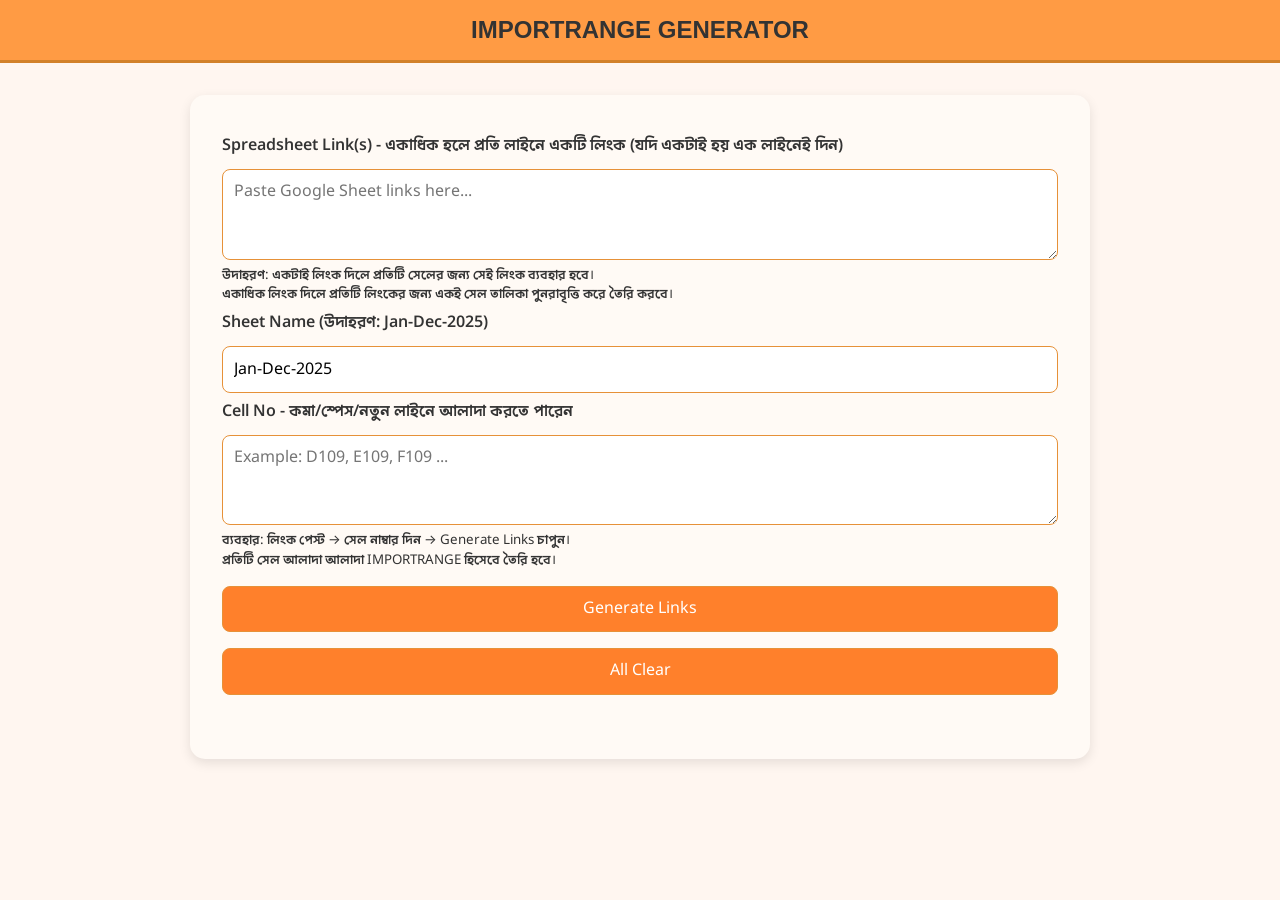
==== index.html @ c6efb555 "file name changed" ====
<!DOCTYPE html>
<html lang="en">
  <head>
    <meta charset="UTF-8" />
    <meta name="viewport" content="width=device-width, initial-scale=1.0" />
    <title>IMPORTRANGE GENERATOR</title>
    <link
      href="https://fonts.googleapis.com/css2?family=Inter:wght@400;600;700&family=Noto+Sans+Bengali:wght@400;600;700&display=swap"
      rel="stylesheet"
    />

    <style>
      :root {
        /* English first, Bengali second (fallback) */
        --font-en: "Inter", system-ui, -apple-system, "Segoe UI", Roboto, Arial,
          sans-serif;
        --font-bn: "AkkasUnicode", "Noto Sans Bengali";
      }

      /* Load your local Unicode font from /fonts/ */
      @font-face {
        font-family: "AkkasUnicode";
        src: url("/AkkasUnicode.woff2") format("woff2"),
          url("/AkkasUnicode.woff") format("woff"),
          url("/AkkasUnicode.ttf") format("truetype"); /* your local file */
        font-weight: 400;
        font-style: normal;
        font-display: swap;
        /* Restrict to Bengali block so it never replaces English glyphs */
        unicode-range: U+0980-09FF, U+200C-200D, U+25CC;
      }
 
      html,
      body {
        font-family: var(--font-en), var(--font-bn);
      }

      /* For parts that are *Bangla-dominant*, flip the order */
      .bn,
      [lang="bn"] {
        font-family: var(--font-bn), var(--font-en);
        line-height: 1.2;
      }

      /* Optional: ensure form controls inside .bn also show Bangla font */
      .bn input,
      .bn textarea,
      .bn button,
      .bn label,
      .bn small {
        font-family: var(--font-bn), var(--font-en);
      }

      /* --- Global reset to make padding behave (prevents overflow) --- */
      *,
      *::before,
      *::after {
        box-sizing: border-box;
      }

      body {
        font-family: Arial, sans-serif;
        background-color: #fff6f0;
        color: #333;
        margin: 0;
        padding: 0;
      }
      header {
        background-color: #ff9b44;
        padding: 1rem;
        text-align: center;
        font-size: 1.5rem;
        font-weight: bold;
        border-bottom: 3px solid #d2812a;
      }
      .container {
        max-width: 900px;
        margin: 2rem auto;
        background: #fffaf5;
        padding: 2rem;
        border-radius: 15px;
        box-shadow: 0 4px 12px rgba(0, 0, 0, 0.1);
      }
      label {
        display: block;
        margin-top: 1rem;
        font-weight: bold;
      }

      /* --- Form controls --- */
      input,
      textarea {
        width: 100%;
        margin-top: 0.5rem;
        padding: 0.7rem; /* requested inner spacing */
        border: 1px solid #e69138;
        border-radius: 8px;
        font-size: 1rem;
      }

      p {
        margin: 10px 0 5px 0;
        font-weight: 550;
      }

      /* Buttons keep compact height */
      button {
        width: 100%;
        margin-top: 1rem;
        padding: 0.7rem;
        border: 1px solid #e69138;
        border-radius: 8px;
        font-size: 1rem;
        background-color: #ff802b;
        color: #fff;
        cursor: pointer;
        transition: background 0.3s;
      }
      button:hover:not(:disabled) {
        background-color: #e67300;
      }
      button:disabled {
        background-color: #ccc;
        cursor: not-allowed;
      }

      .results {
        margin-top: 2rem;
        display: flex;
        flex-direction: column;
        gap: 16px;
      }

      /* A row that holds the rounded box (70%) and the copy button (30%) */
      .result-row {
        position: relative; /* for the cell tag placement */
        display: flex;
        align-items: stretch; /* make both children equal height */
        margin: 0;
        gap: 10px;
      }

      /* Rounded pill: 70% width, left side */
      .link-box {
        width: 70%;
        background: #ffe0c7;
        border: 2px solid #e69138;
        border-radius: 50px 0 0 50px; /* rounded left, straight right to meet button */
        padding: 0.8rem 1rem;
        display: flex;
        align-items: center; /* vertically center content */
        justify-content: flex-start; /* ensure decent click/visual area */
      }

      /* Keep existing class names and styles, adapted for the new layout */
      .link-text {
        flex: 1;
        margin-right: 0.5rem;
        font-family: monospace;
        font-size: 0.9rem;
        white-space: nowrap;
        overflow: hidden;
        text-overflow: ellipsis; /* mask visually; full formula still copied */
      }

      .serial {
        font-weight: bold;
        margin-right: 0.75rem;
        color: #cc5200;
        white-space: nowrap;
      }

      /* Copy button: 30% width, right side, same height as pill */
      .copy-btn {
        width: 30%;
        background: #ff944d;
        border: none;
        color: white;
        padding: 0; /* height comes from flex stretch */
        border-radius: 0 50px 50px 0; /* rounded right side */
        cursor: pointer;
        transition: background 0.3s;
        display: flex;
        align-items: center;
        justify-content: center;
        font-weight: 600; /* matches pill min-height */
      }
      .copy-btn:hover:not(:disabled) {
        background: #e67300;
      }
      .copy-btn:disabled {
        background: #aaa;
        cursor: not-allowed;
      }

      /* Cell number outside the rounded box, top-right corner of the row */
      .cell-tag {
        position: absolute;
        top: -12px;
        right: 0;
        background: #cc5200;
        color: #fff;
        padding: 2px 10px;
        font-size: 0.75rem;
        border-radius: 12px;
        line-height: 1.4;
        white-space: nowrap;
      }

      /* Optional: make 70/30 stack vertically on very small screens */
      @media (max-width: 520px) {
        .result-row {
          flex-direction: column;
        }
        .link-box,
        .copy-btn {
          width: 100%;
          border-radius: 50px; /* both rounded when stacked */
        }
        .copy-btn {
          margin-top: 6px;
        }
      }
    </style>
  </head>
  <body>
    <header>IMPORTRANGE GENERATOR</header>
    <div class="container bn">
      <p
        ><span>Spreadsheet Link(s)</span> - একাধিক হলে প্রতি লাইনে একটি লিংক (যদি একটাই হয় এক
        লাইনেই দিন)</p
      >
      <textarea
        id="sheetLinks"
        rows="3"
        placeholder="Paste Google Sheet links here..."
      ></textarea>
      <small
        >উদাহরণ: একটাই লিংক দিলে প্রতিটি সেলের জন্য সেই লিংক ব্যবহার হবে। <br />
        একাধিক লিংক দিলে প্রতিটি লিংকের জন্য একই সেল তালিকা পুনরাবৃত্তি করে তৈরি
        করবে।</small
      >

      <p><span>Sheet Name </span>(উদাহরণ: Jan-Dec-2025)</p>
      <input type="text" id="sheetName" value="Jan-Dec-2025" />

      <p><span>Cell No</span> - কমা/স্পেস/নতুন লাইনে আলাদা করতে পারেন</p>
      <textarea
        id="cellAddresses"
        rows="3"
        placeholder="Example: D109, E109, F109 ..."
      ></textarea>
      <small
        >ব্যবহার: লিংক পেস্ট → সেল নাম্বার দিন → Generate Links চাপুন। <br />
        প্রতিটি সেল আলাদা আলাদা IMPORTRANGE হিসেবে তৈরি হবে।</small
      >
      <button onclick="generateLinks()">Generate Links</button>
      <button onclick="clearAll()">All Clear</button>

      <div class="results" id="results"></div>
    </div>

    <script>
      // Mask the displayed formula so the full link isn't shown,
      // but keep the original for copying.
      function maskFormulaForDisplay(formula) {
        return formula.replace(/"(https?:\/\/[^"]+)"/, '"<link>"');
      }

      function generateLinks() {
        const links = document
          .getElementById("sheetLinks")
          .value.trim()
          .split(/\n+/)
          .filter(Boolean);
        const sheetName = document.getElementById("sheetName").value.trim();
        const cells = document
          .getElementById("cellAddresses")
          .value.trim()
          .split(/[\s,]+/)
          .filter(Boolean);
        const resultsDiv = document.getElementById("results");
        resultsDiv.innerHTML = "";
        let counter = 1;

        links.forEach((link) => {
          cells.forEach((cell) => {
            const formula = `=IMPORTRANGE("${link}","${sheetName}!${cell}")`;
            const displayFormula = maskFormulaForDisplay(formula);

            // Row container (to position the cell tag)
            const row = document.createElement("div");
            row.className = "result-row";

            // Left rounded pill (70%)
            const box = document.createElement("div");
            box.className = "link-box";

            const serial = document.createElement("div");
            serial.className = "serial";
            serial.textContent = `Link ${counter}`;

            const text = document.createElement("div");
            text.className = "link-text";
            text.textContent = displayFormula; // masked visually

            box.appendChild(serial);
            box.appendChild(text);

            // Right copy button (30%)
            const copyBtn = document.createElement("button");
            copyBtn.className = "copy-btn";
            copyBtn.textContent = "Copy";
            copyBtn.onclick = () => {
              navigator.clipboard.writeText(formula).then(() => {
                copyBtn.textContent = "Copied";
                copyBtn.disabled = true;
              });
            };

            // Cell tag outside, top-right
            const tag = document.createElement("div");
            tag.className = "cell-tag";
            tag.textContent = cell; // show only the cell number as requested

            // Assemble
            row.appendChild(box);
            row.appendChild(copyBtn);
            row.appendChild(tag);
            resultsDiv.appendChild(row);

            counter++;
          });
        });
      }

      function clearAll() {
        document.getElementById("sheetLinks").value = "";
        document.getElementById("sheetName").value = "Jan-Dec-2025";
        document.getElementById("cellAddresses").value = "";
        document.getElementById("results").innerHTML = "";
      }
    </script>
  </body>
</html>
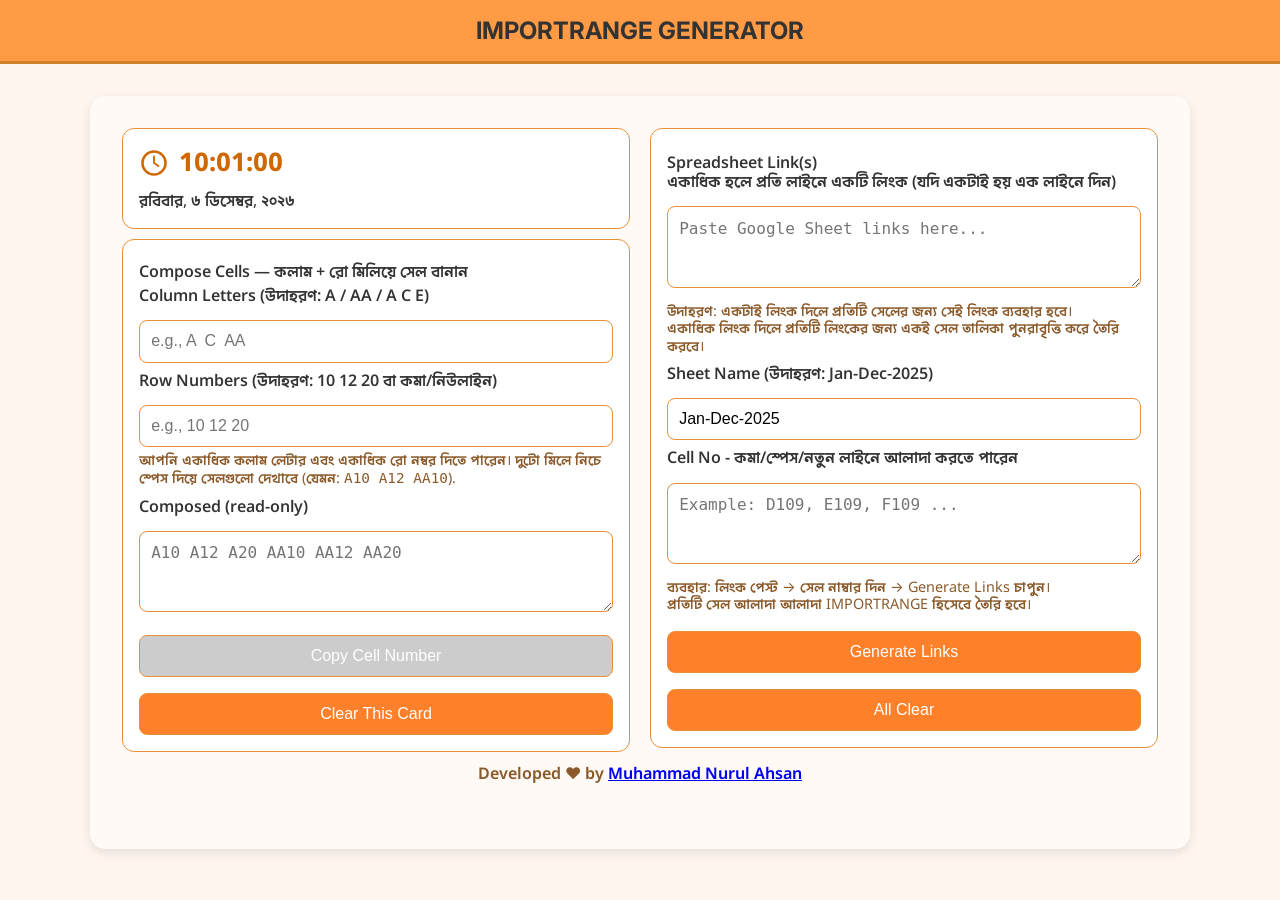
==== commit d0038b7c: "clock and cell card added" ====
--- a/index.html
+++ b/index.html
@@ -8,338 +8,126 @@
       href="https://fonts.googleapis.com/css2?family=Inter:wght@400;600;700&family=Noto+Sans+Bengali:wght@400;600;700&display=swap"
       rel="stylesheet"
     />
+    <link rel="stylesheet" href="/css/style.css" />
+    <script src="/js/script.js" defer></script>
+    <link rel="icon" type="image/png" href="/favicon.png">
+  </head>
 
-    <style>
-      :root {
-        /* English first, Bengali second (fallback) */
-        --font-en: "Inter", system-ui, -apple-system, "Segoe UI", Roboto, Arial,
-          sans-serif;
-        --font-bn: "AkkasUnicode", "Noto Sans Bengali";
-      }
-
-      /* Load your local Unicode font from /fonts/ */
-      @font-face {
-        font-family: "AkkasUnicode";
-        src: url("/AkkasUnicode.woff2") format("woff2"),
-          url("/AkkasUnicode.woff") format("woff"),
-          url("/AkkasUnicode.ttf") format("truetype"); /* your local file */
-        font-weight: 400;
-        font-style: normal;
-        font-display: swap;
-        /* Restrict to Bengali block so it never replaces English glyphs */
-        unicode-range: U+0980-09FF, U+200C-200D, U+25CC;
-      }
- 
-      html,
-      body {
-        font-family: var(--font-en), var(--font-bn);
-      }
-
-      /* For parts that are *Bangla-dominant*, flip the order */
-      .bn,
-      [lang="bn"] {
-        font-family: var(--font-bn), var(--font-en);
-        line-height: 1.2;
-      }
-
-      /* Optional: ensure form controls inside .bn also show Bangla font */
-      .bn input,
-      .bn textarea,
-      .bn button,
-      .bn label,
-      .bn small {
-        font-family: var(--font-bn), var(--font-en);
-      }
-
-      /* --- Global reset to make padding behave (prevents overflow) --- */
-      *,
-      *::before,
-      *::after {
-        box-sizing: border-box;
-      }
-
-      body {
-        font-family: Arial, sans-serif;
-        background-color: #fff6f0;
-        color: #333;
-        margin: 0;
-        padding: 0;
-      }
-      header {
-        background-color: #ff9b44;
-        padding: 1rem;
-        text-align: center;
-        font-size: 1.5rem;
-        font-weight: bold;
-        border-bottom: 3px solid #d2812a;
-      }
-      .container {
-        max-width: 900px;
-        margin: 2rem auto;
-        background: #fffaf5;
-        padding: 2rem;
-        border-radius: 15px;
-        box-shadow: 0 4px 12px rgba(0, 0, 0, 0.1);
-      }
-      label {
-        display: block;
-        margin-top: 1rem;
-        font-weight: bold;
-      }
-
-      /* --- Form controls --- */
-      input,
-      textarea {
-        width: 100%;
-        margin-top: 0.5rem;
-        padding: 0.7rem; /* requested inner spacing */
-        border: 1px solid #e69138;
-        border-radius: 8px;
-        font-size: 1rem;
-      }
-
-      p {
-        margin: 10px 0 5px 0;
-        font-weight: 550;
-      }
-
-      /* Buttons keep compact height */
-      button {
-        width: 100%;
-        margin-top: 1rem;
-        padding: 0.7rem;
-        border: 1px solid #e69138;
-        border-radius: 8px;
-        font-size: 1rem;
-        background-color: #ff802b;
-        color: #fff;
-        cursor: pointer;
-        transition: background 0.3s;
-      }
-      button:hover:not(:disabled) {
-        background-color: #e67300;
-      }
-      button:disabled {
-        background-color: #ccc;
-        cursor: not-allowed;
-      }
-
-      .results {
-        margin-top: 2rem;
-        display: flex;
-        flex-direction: column;
-        gap: 16px;
-      }
-
-      /* A row that holds the rounded box (70%) and the copy button (30%) */
-      .result-row {
-        position: relative; /* for the cell tag placement */
-        display: flex;
-        align-items: stretch; /* make both children equal height */
-        margin: 0;
-        gap: 10px;
-      }
-
-      /* Rounded pill: 70% width, left side */
-      .link-box {
-        width: 70%;
-        background: #ffe0c7;
-        border: 2px solid #e69138;
-        border-radius: 50px 0 0 50px; /* rounded left, straight right to meet button */
-        padding: 0.8rem 1rem;
-        display: flex;
-        align-items: center; /* vertically center content */
-        justify-content: flex-start; /* ensure decent click/visual area */
-      }
-
-      /* Keep existing class names and styles, adapted for the new layout */
-      .link-text {
-        flex: 1;
-        margin-right: 0.5rem;
-        font-family: monospace;
-        font-size: 0.9rem;
-        white-space: nowrap;
-        overflow: hidden;
-        text-overflow: ellipsis; /* mask visually; full formula still copied */
-      }
-
-      .serial {
-        font-weight: bold;
-        margin-right: 0.75rem;
-        color: #cc5200;
-        white-space: nowrap;
-      }
-
-      /* Copy button: 30% width, right side, same height as pill */
-      .copy-btn {
-        width: 30%;
-        background: #ff944d;
-        border: none;
-        color: white;
-        padding: 0; /* height comes from flex stretch */
-        border-radius: 0 50px 50px 0; /* rounded right side */
-        cursor: pointer;
-        transition: background 0.3s;
-        display: flex;
-        align-items: center;
-        justify-content: center;
-        font-weight: 600; /* matches pill min-height */
-      }
-      .copy-btn:hover:not(:disabled) {
-        background: #e67300;
-      }
-      .copy-btn:disabled {
-        background: #aaa;
-        cursor: not-allowed;
-      }
-
-      /* Cell number outside the rounded box, top-right corner of the row */
-      .cell-tag {
-        position: absolute;
-        top: -12px;
-        right: 0;
-        background: #cc5200;
-        color: #fff;
-        padding: 2px 10px;
-        font-size: 0.75rem;
-        border-radius: 12px;
-        line-height: 1.4;
-        white-space: nowrap;
-      }
-
-      /* Optional: make 70/30 stack vertically on very small screens */
-      @media (max-width: 520px) {
-        .result-row {
-          flex-direction: column;
-        }
-        .link-box,
-        .copy-btn {
-          width: 100%;
-          border-radius: 50px; /* both rounded when stacked */
-        }
-        .copy-btn {
-          margin-top: 6px;
-        }
-      }
-    </style>
-  </head>
   <body>
     <header>IMPORTRANGE GENERATOR</header>
     <div class="container bn">
-      <p
-        ><span>Spreadsheet Link(s)</span> - একাধিক হলে প্রতি লাইনে একটি লিংক (যদি একটাই হয় এক
-        লাইনেই দিন)</p
-      >
-      <textarea
-        id="sheetLinks"
-        rows="3"
-        placeholder="Paste Google Sheet links here..."
-      ></textarea>
-      <small
-        >উদাহরণ: একটাই লিংক দিলে প্রতিটি সেলের জন্য সেই লিংক ব্যবহার হবে। <br />
-        একাধিক লিংক দিলে প্রতিটি লিংকের জন্য একই সেল তালিকা পুনরাবৃত্তি করে তৈরি
-        করবে।</small
-      >
+      <div class="two-col">
+        <!-- RIGHT COLUMN EXTRA: Time & Date for Bangladesh -->
+        <div class="left-column">
+          <div class="card info-card">
+            <div class="time-row">
+              <svg class="clock-icon" viewBox="0 0 24 24" aria-hidden="true">
+                <path
+                  d="M12 1.75A10.25 10.25 0 1 0 22.25 12 10.262 10.262 0 0 0 12 1.75Zm0 18.5A8.25 8.25 0 1 1 20.25 12 8.26 8.26 0 0 1 12 20.25Zm.75-13.5a.75.75 0 0 0-1.5 0V12a.75.75 0 0 0 .33.62l3.5 2.33a.75.75 0 1 0 .84-1.24l-3.17-2.1Z"
+                />
+              </svg>
+              <span id="bdTime">--:--:--</span>
+            </div>
 
-      <p><span>Sheet Name </span>(উদাহরণ: Jan-Dec-2025)</p>
-      <input type="text" id="sheetName" value="Jan-Dec-2025" />
+            <div class="calendar-lines">
+              <div class="calendar-line" lang="bn">
+                <span id="dateBn"></span>
+              </div>
+            </div>
+          </div>
 
-      <p><span>Cell No</span> - কমা/স্পেস/নতুন লাইনে আলাদা করতে পারেন</p>
-      <textarea
-        id="cellAddresses"
-        rows="3"
-        placeholder="Example: D109, E109, F109 ..."
-      ></textarea>
-      <small
-        >ব্যবহার: লিংক পেস্ট → সেল নাম্বার দিন → Generate Links চাপুন। <br />
-        প্রতিটি সেল আলাদা আলাদা IMPORTRANGE হিসেবে তৈরি হবে।</small
-      >
-      <button onclick="generateLinks()">Generate Links</button>
-      <button onclick="clearAll()">All Clear</button>
+          <!-- RIGHT CARD: composer -->
+          <div class="card">
+            <p style="margin-top: 8px"><span>Compose Cells</span> — কলাম + রো মিলিয়ে সেল বানান</>
+            <p style="margin-top: 0px">
+              <span>Column Letters</span> (উদাহরণ: A / AA / A C E)
+            </p>
+            <input
+              type="text"
+              id="cellLetters"
+              placeholder="e.g., A  C  AA"
+              oninput="updateComposedCells()"
+            />
 
+            <p><span>Row Numbers </span>(উদাহরণ: 10 12 20 বা কমা/নিউলাইন)</p>
+            <input
+              type="text"
+              id="cellNumbers"
+              placeholder="e.g., 10 12 20"
+              oninput="updateComposedCells()"
+            />
+
+            <div class="hint">
+              আপনি একাধিক কলাম লেটার এবং একাধিক রো নম্বর দিতে পারেন। দুটো মিলে
+              নিচে স্পেস দিয়ে সেলগুলো দেখাবে (যেমন: <code>A10 A12 AA10</code>).
+            </div>
+
+            <p>Composed (read-only)</p>
+            <textarea
+              id="composedCells"
+              rows="3"
+              placeholder="A10 A12 A20 AA10 AA12 AA20"
+              readonly
+            ></textarea>
+
+            <button id="copyComposedBtn" onclick="copyComposedCells()" disabled>
+              Copy Cell Number
+            </button>
+            <button onclick="clearComposer()">Clear This Card</button>
+          </div>
+        </div>
+
+        <!-- LEFT CARD: main inputs -->
+        <div class="card">
+          <p>
+            <span>Spreadsheet Link(s)</span> <br />
+            একাধিক হলে প্রতি লাইনে একটি লিংক (যদি একটাই হয় এক লাইনে দিন)
+          </p>
+          <textarea
+            id="sheetLinks"
+            rows="3"
+            placeholder="Paste Google Sheet links here..."
+          ></textarea>
+          <div class="hint-without-margin">
+            উদাহরণ: একটাই লিংক দিলে প্রতিটি সেলের জন্য সেই লিংক ব্যবহার হবে।
+            <br />একাধিক লিংক দিলে প্রতিটি লিংকের জন্য একই সেল তালিকা
+            পুনরাবৃত্তি করে তৈরি করবে।
+          </div>
+
+          <p><span>Sheet Name </span>(উদাহরণ: Jan-Dec-2025)</p>
+          <input type="text" id="sheetName" value="Jan-Dec-2025" />
+
+          <p><span>Cell No</span> - কমা/স্পেস/নতুন লাইনে আলাদা করতে পারেন</p>
+          <textarea
+            id="cellAddresses"
+            rows="3"
+            placeholder="Example: D109, E109, F109 ..."
+          ></textarea>
+          <div class="hint-without-margin">
+            ব্যবহার: লিংক পেস্ট → সেল নাম্বার দিন → Generate Links চাপুন।
+            <br />প্রতিটি সেল আলাদা আলাদা IMPORTRANGE হিসেবে তৈরি হবে।
+          </div>
+
+          <button onclick="generateLinks()">Generate Links</button>
+          <button onclick="clearAll()">All Clear</button>
+        </div>
+      </div>
+
+      <!-- Footer note (centered) -->
+      <div class="footer-note">
+        Developed ❤️ by 
+        <a
+          id="githubLink"
+          href="https://github.com/muhammadnurulahsan"
+          target="_blank"
+          rel="noopener"
+          >Muhammad Nurul Ahsan</a
+        >
+      </div>
+
+      <!-- RESULTS -->
       <div class="results" id="results"></div>
     </div>
-
-    <script>
-      // Mask the displayed formula so the full link isn't shown,
-      // but keep the original for copying.
-      function maskFormulaForDisplay(formula) {
-        return formula.replace(/"(https?:\/\/[^"]+)"/, '"<link>"');
-      }
-
-      function generateLinks() {
-        const links = document
-          .getElementById("sheetLinks")
-          .value.trim()
-          .split(/\n+/)
-          .filter(Boolean);
-        const sheetName = document.getElementById("sheetName").value.trim();
-        const cells = document
-          .getElementById("cellAddresses")
-          .value.trim()
-          .split(/[\s,]+/)
-          .filter(Boolean);
-        const resultsDiv = document.getElementById("results");
-        resultsDiv.innerHTML = "";
-        let counter = 1;
-
-        links.forEach((link) => {
-          cells.forEach((cell) => {
-            const formula = `=IMPORTRANGE("${link}","${sheetName}!${cell}")`;
-            const displayFormula = maskFormulaForDisplay(formula);
-
-            // Row container (to position the cell tag)
-            const row = document.createElement("div");
-            row.className = "result-row";
-
-            // Left rounded pill (70%)
-            const box = document.createElement("div");
-            box.className = "link-box";
-
-            const serial = document.createElement("div");
-            serial.className = "serial";
-            serial.textContent = `Link ${counter}`;
-
-            const text = document.createElement("div");
-            text.className = "link-text";
-            text.textContent = displayFormula; // masked visually
-
-            box.appendChild(serial);
-            box.appendChild(text);
-
-            // Right copy button (30%)
-            const copyBtn = document.createElement("button");
-            copyBtn.className = "copy-btn";
-            copyBtn.textContent = "Copy";
-            copyBtn.onclick = () => {
-              navigator.clipboard.writeText(formula).then(() => {
-                copyBtn.textContent = "Copied";
-                copyBtn.disabled = true;
-              });
-            };
-
-            // Cell tag outside, top-right
-            const tag = document.createElement("div");
-            tag.className = "cell-tag";
-            tag.textContent = cell; // show only the cell number as requested
-
-            // Assemble
-            row.appendChild(box);
-            row.appendChild(copyBtn);
-            row.appendChild(tag);
-            resultsDiv.appendChild(row);
-
-            counter++;
-          });
-        });
-      }
-
-      function clearAll() {
-        document.getElementById("sheetLinks").value = "";
-        document.getElementById("sheetName").value = "Jan-Dec-2025";
-        document.getElementById("cellAddresses").value = "";
-        document.getElementById("results").innerHTML = "";
-      }
-    </script>
   </body>
 </html>
+
--- a/css/style.css
+++ b/css/style.css
@@ -0,0 +1,265 @@
+:root {
+  --font-en: "Inter", system-ui, -apple-system, "Segoe UI", Roboto, Arial,
+    sans-serif;
+  --font-bn: "AkkasUnicode", "Noto Sans Bengali";
+}
+
+/* Local Unicode Bengali font (optional) */
+@font-face {
+  font-family: "AkkasUnicode";
+  src: url("/AkkasUnicode.woff2") format("woff2"),
+    url("/AkkasUnicode.woff") format("woff"),
+    url("/AkkasUnicode.ttf") format("truetype");
+  font-weight: 400;
+  font-style: normal;
+  font-display: swap;
+  unicode-range: U+0980-09FF, U+200C-200D, U+25CC;
+}
+
+html,
+body {
+  font-family: var(--font-en), var(--font-bn);
+}
+.bn,
+[lang="bn"] {
+  font-family: var(--font-bn), var(--font-en);
+  line-height: 1.2;
+}
+
+*,
+*::before,
+*::after {
+  box-sizing: border-box;
+}
+
+body {
+  background-color: #fff6f0;
+  color: #333;
+  margin: 0;
+  padding: 0;
+}
+header {
+  background-color: #ff9b44;
+  padding: 1rem;
+  text-align: center;
+  font-size: 1.5rem;
+  font-weight: bold;
+  border-bottom: 3px solid #d2812a;
+}
+
+.container {
+  max-width: 1100px;
+  margin: 2rem auto;
+  background: #fffaf5;
+  padding: 2rem;
+  border-radius: 15px;
+  box-shadow: 0 4px 12px rgba(0, 0, 0, 0.1);
+}
+
+/* Two-column layout for left inputs + right composer */
+.two-col {
+  display: grid;
+  grid-template-columns: 1fr 1fr;
+  gap: 20px;
+  align-items: start;
+}
+
+.left-column {
+  display: flex;
+  flex-direction: column;
+  gap: 10px;
+}
+
+.card {
+  background: #fff;
+  border: 1px solid #e69138;
+  border-radius: 12px;
+  padding: 16px;
+}
+
+input,
+textarea {
+  width: 100%;
+  margin-top: 0.5rem;
+  padding: 0.7rem;
+  border: 1px solid #e69138;
+  border-radius: 8px;
+  font-size: 1rem;
+}
+
+p {
+  margin: 10px 0 5px 0;
+  font-weight: 550;
+}
+
+button {
+  width: 100%;
+  margin-top: 1rem;
+  padding: 0.7rem;
+  border: 1px solid #e69138;
+  border-radius: 8px;
+  font-size: 1rem;
+  background-color: #ff802b;
+  color: #fff;
+  cursor: pointer;
+  transition: background 0.3s;
+}
+button:hover:not(:disabled) {
+  background-color: #e67300;
+}
+button:disabled {
+  background-color: #ccc;
+  cursor: not-allowed;
+}
+
+.results {
+  margin-top: 2rem;
+  display: flex;
+  flex-direction: column;
+  gap: 16px;
+}
+
+.result-row {
+  position: relative;
+  display: flex;
+  align-items: stretch;
+  margin: 0;
+  gap: 10px;
+}
+.link-box {
+  width: 70%;
+  background: #ffe0c7;
+  border: 2px solid #e69138;
+  border-radius: 50px 0 0 50px;
+  padding: 0.8rem 1rem;
+  display: flex;
+  align-items: center;
+  justify-content: flex-start;
+}
+.link-text {
+  flex: 1;
+  margin-right: 0.5rem;
+  font-family: monospace;
+  font-size: 0.9rem;
+  white-space: nowrap;
+  overflow: hidden;
+  text-overflow: ellipsis;
+}
+.serial {
+  font-weight: bold;
+  margin-right: 0.75rem;
+  color: #cc5200;
+  white-space: nowrap;
+}
+.copy-btn {
+  width: 30%;
+  background: #ff944d;
+  border: none;
+  color: #fff;
+  padding: 0;
+  border-radius: 0 50px 50px 0;
+  cursor: pointer;
+  transition: background 0.3s;
+  display: flex;
+  align-items: center;
+  justify-content: center;
+  font-weight: 600;
+}
+.copy-btn:hover:not(:disabled) {
+  background: #e67300;
+}
+.copy-btn:disabled {
+  background: #aaa;
+  cursor: not-allowed;
+}
+
+.cell-tag {
+  position: absolute;
+  top: -12px;
+  right: 0;
+  background: #cc5200;
+  color: #fff;
+  padding: 2px 10px;
+  font-size: 0.75rem;
+  border-radius: 12px;
+  line-height: 1.4;
+  white-space: nowrap;
+}
+.group-divider {
+  height: 2px;
+  background: #d2812a;
+  width: 100%;
+  border-radius: 1px;
+  margin: 10px 0;
+}
+
+.hint {
+  color: #8b5a2b;
+  font-size: 0.9rem;
+  margin-top: 6px;
+}
+
+.hint-without-margin {
+  color: #8b5a2b;
+  font-size: 0.9rem;
+  margin-top: 10px;
+}
+
+/* NEW: time/date info card styling (left column) */
+.info-card {
+  display: grid;
+  gap: 8px;
+}
+.time-row {
+  display: flex;
+  align-items: center;
+  gap: 10px;
+  font-size: 1.6rem;
+  font-weight: 700;
+  color: #d06800;
+}
+
+#bdTime {
+  margin-top: 5px;
+}
+
+.clock-icon {
+  width: 30px;
+  height: 30px;
+  fill: #d06800;
+}
+.calendar-lines {
+  display: grid;
+  gap: 6px;
+  margin-top: 4px;
+}
+.calendar-line .label {
+  font-weight: 700;
+  color: #8b5a2b;
+  margin-right: 6px;
+}
+.footer-note {
+  text-align: center;
+  margin-top: 14px;
+  color: #8b5a2b;
+  font-weight: 600;
+}
+
+@media (max-width: 820px) {
+  .two-col {
+    grid-template-columns: 1fr;
+  }
+}
+@media (max-width: 520px) {
+  .result-row {
+    flex-direction: column;
+  }
+  .link-box,
+  .copy-btn {
+    width: 100%;
+    border-radius: 50px;
+  }
+  .copy-btn {
+    margin-top: 6px;
+  }
+}
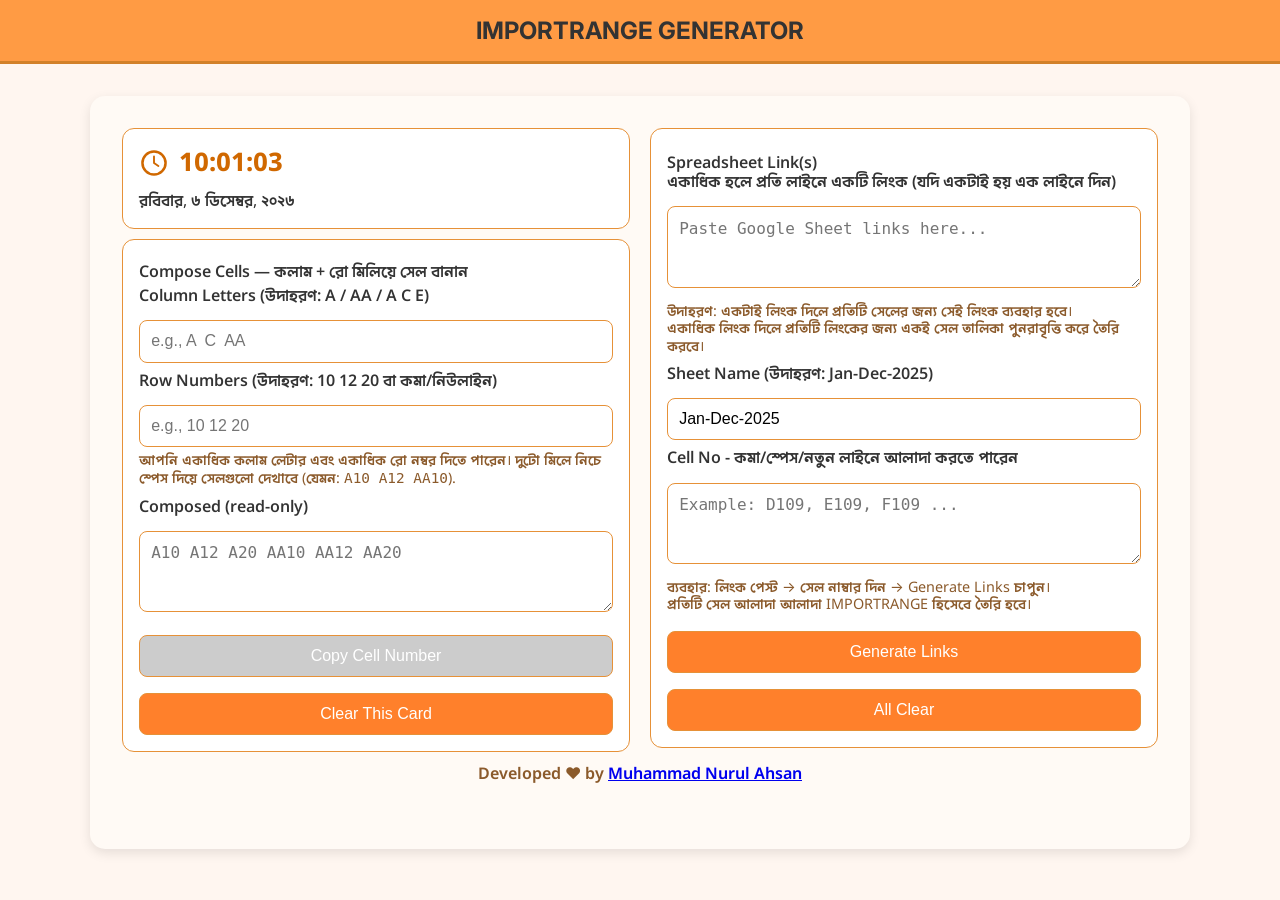
==== commit 26680c74: "find a bug" ====
--- a/index.html
+++ b/index.html
@@ -113,7 +113,7 @@
         </div>
       </div>
 
-      <!-- Footer note (centered) -->
+      <!-- Footer note -->
       <div class="footer-note">
         Developed ❤️ by 
         <a
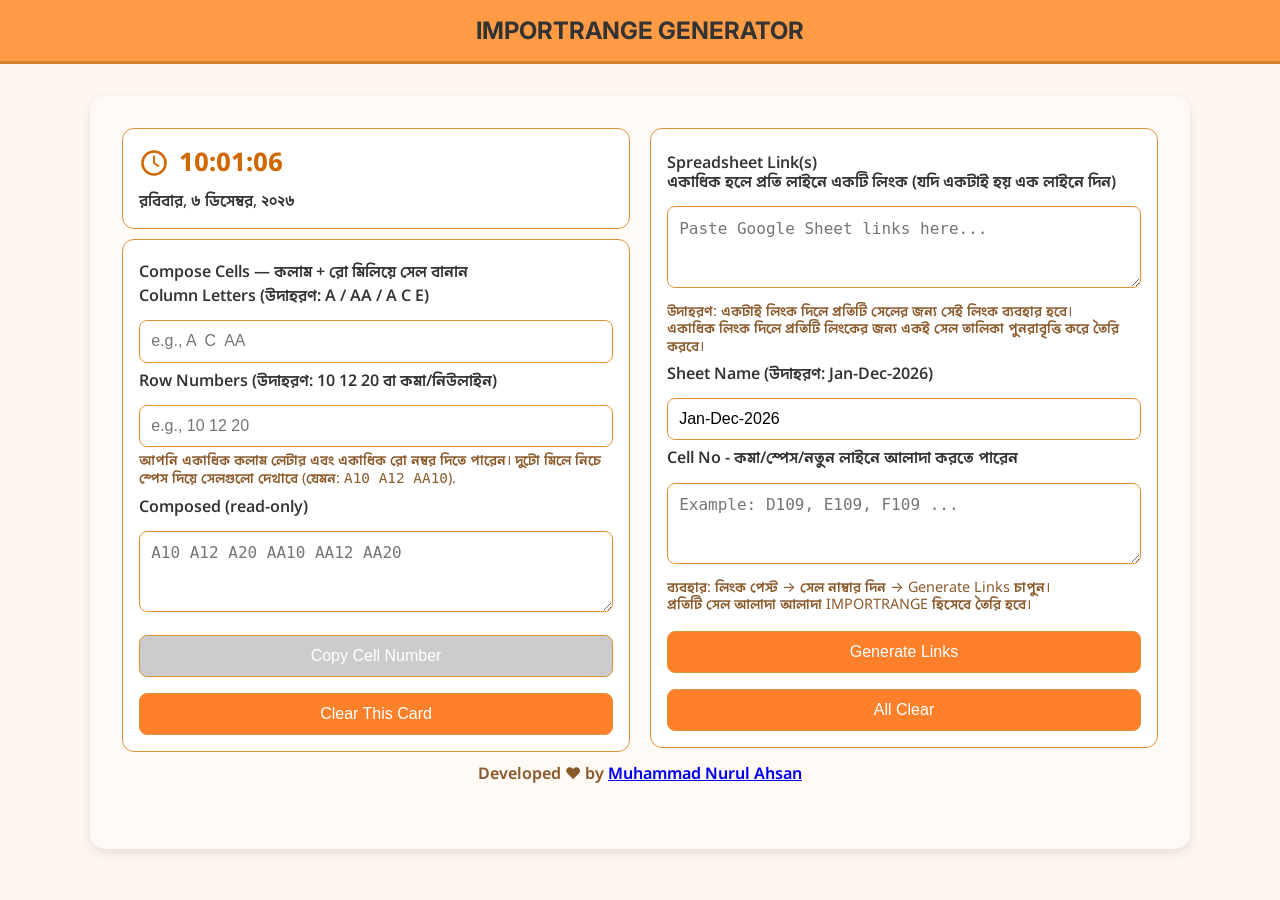
==== commit 6ebd8b33: "code update" ====
--- a/index.html
+++ b/index.html
@@ -94,8 +94,8 @@
             পুনরাবৃত্তি করে তৈরি করবে।
           </div>
 
-          <p><span>Sheet Name </span>(উদাহরণ: Jan-Dec-2025)</p>
-          <input type="text" id="sheetName" value="Jan-Dec-2025" />
+          <p><span>Sheet Name </span>(উদাহরণ: Jan-Dec-2026)</p>
+          <input type="text" id="sheetName" value="Jan-Dec-2026" />
 
           <p><span>Cell No</span> - কমা/স্পেস/নতুন লাইনে আলাদা করতে পারেন</p>
           <textarea
